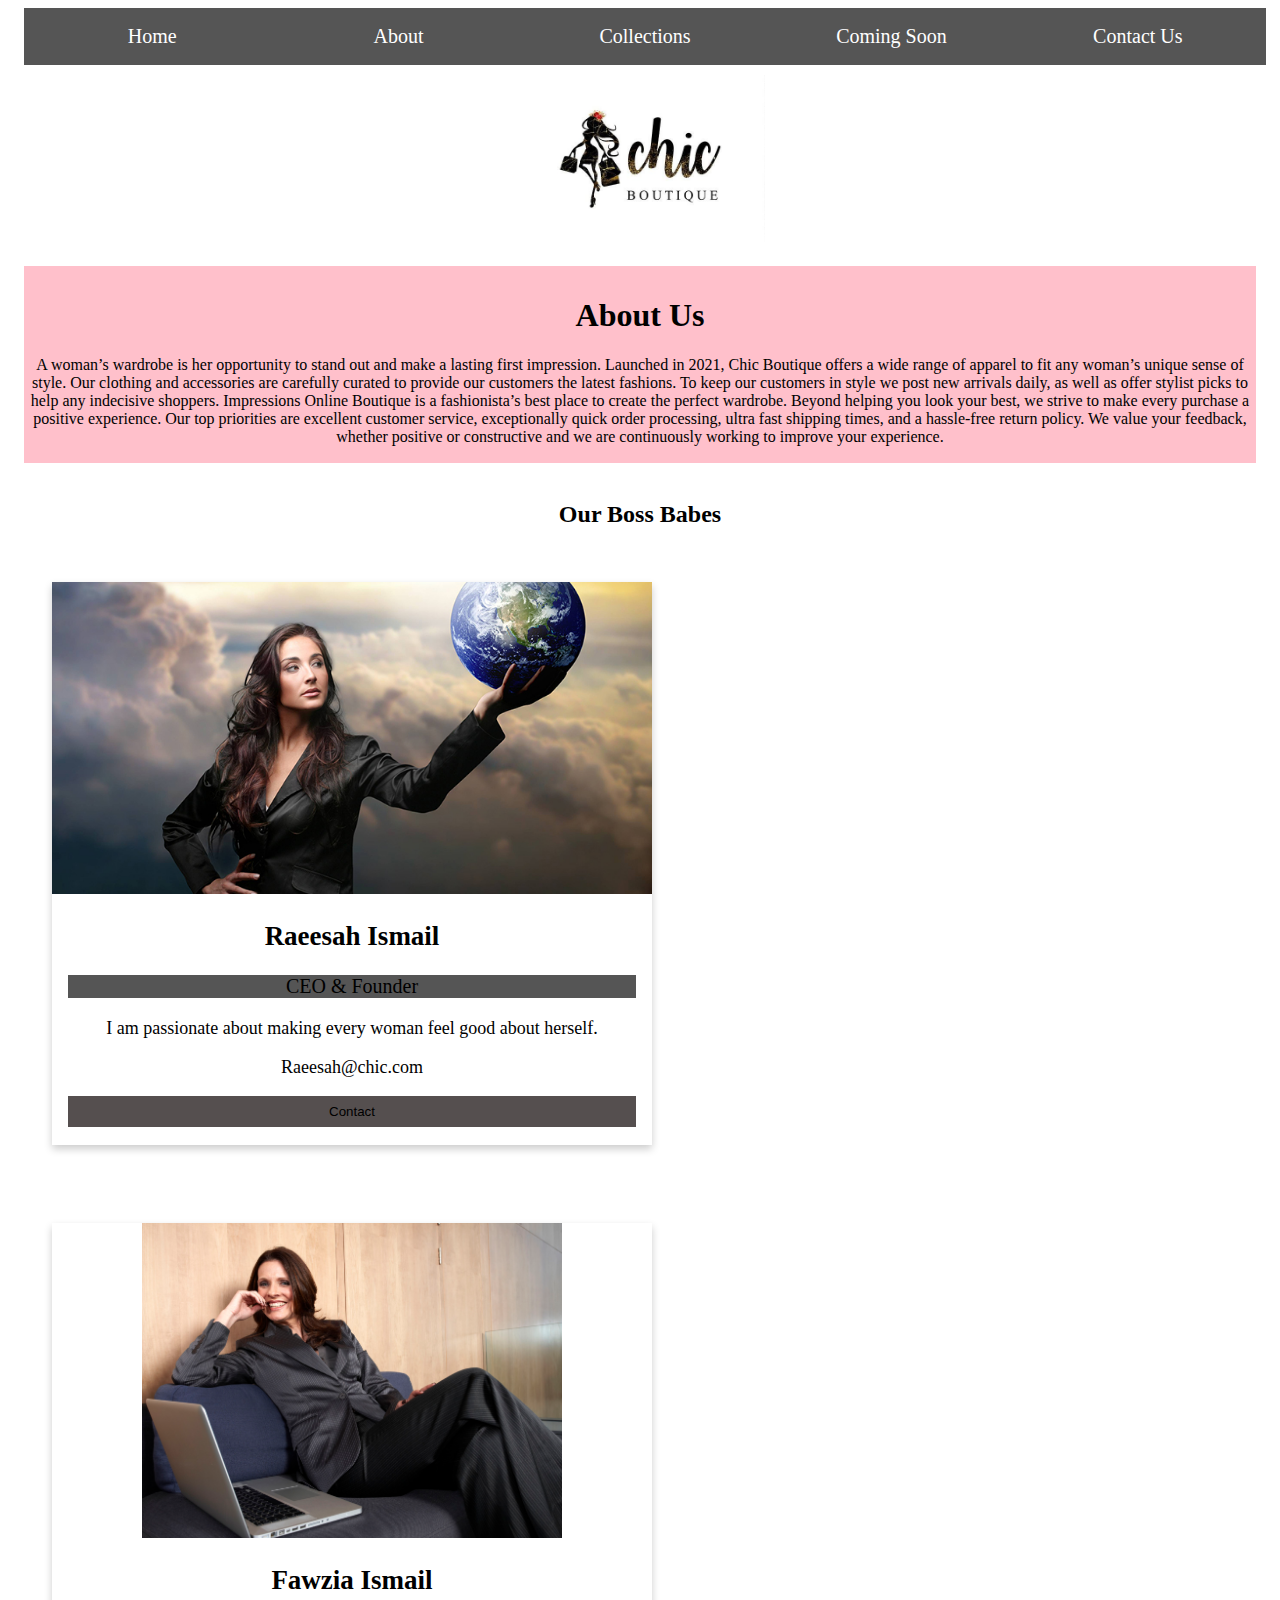
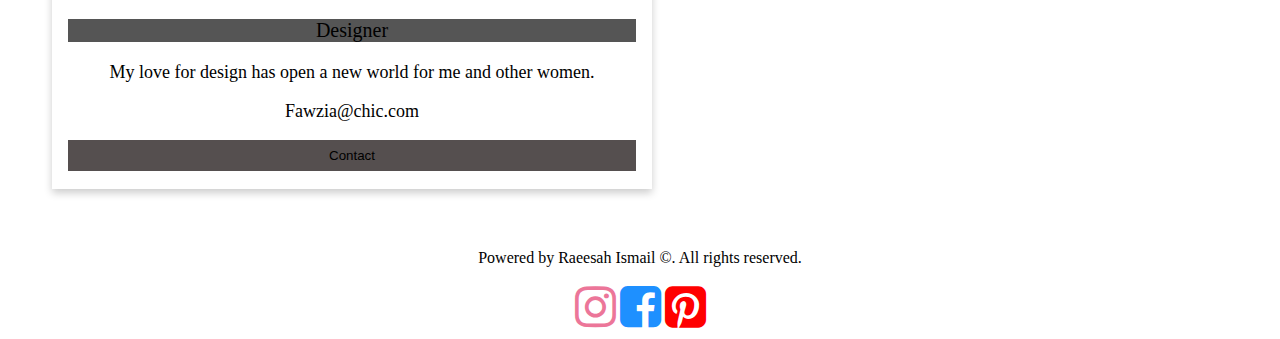
==== about.html @ 411bea1b "first commit" ====
<!DOCTYPE html>
<html lang="en">
<head>
    <meta charset="UTF-8">
    <meta name="viewport" content="width=device-width, initial-scale=1.0">

    <title>Chic Boutique</title>
	 
	  <link rel="stylesheet" href="style.css">
	  <link rel="preconnect" href="https://fonts.gstatic.com">
     <link href="https://fonts.googleapis.com/css2?family=PT+Sans&display=swap" rel="stylesheet">
	  <link rel="stylesheet" href="https://maxcdn.bootstrapcdn.com/font-awesome/4.4.0/css/font-awesome.min.css">
	  <link rel="preconnect" href="https://fonts.gstatic.com">
     <link href="https://fonts.googleapis.com/css2?family=Limelight&display=swap" rel="stylesheet">  
</head>
<body>
 
    <main class="container">
    <section class="upper">

<!-- The navigation menu -->
	  <nav>
     <div class="navbar">
     <a href="index.html">Home</a>
     <a href="about.html">About</a>
     <a href="collections.html">Collections</a>
     <a href="coming_soon.html">Coming Soon</a>
     <a href="contact_us.html">Contact Us</a>
     </div>
     </nav>
     </section>


     <div class="heading">
     <img class="logo" src="images/chic.jpg" alt="chic" width="250"></div>
     </div>	
	
     <div class="about-section">
     <h1>About Us</h1>
     <p>A woman’s wardrobe is her opportunity to stand out and make a lasting first impression. 
        Launched in 2021, Chic Boutique offers a wide range of apparel to fit any woman’s unique 
        sense of style. Our clothing and accessories are carefully curated to provide our customers 
        the latest fashions. To keep our customers in style we post new arrivals daily, as well as 
        offer stylist picks to help any indecisive shoppers. Impressions Online Boutique is a 
        fashionista’s best place to create the perfect wardrobe. Beyond helping you look your best, 
        we strive to make every purchase a positive experience. Our top priorities are excellent 
        customer service, exceptionally quick order processing, ultra fast shipping times, and a 
        hassle-free return policy. We value your feedback, whether positive or constructive and we 
        are continuously working to improve your experience.
     </p>
     </div>

     <br/>

     <h2 style="text-align:center",>Our Boss Babes</h2>
     <div class="row"> 
     <div class="column">
     <div class="card">
     <img src="images/boss.jpg" alt="boss" style="width:100%">
     <div class="container">
        <h2>Raeesah Ismail</h2>
        <p class="title">CEO & Founder</p>
        <p>I am passionate about making every woman feel good about herself.</p>
        <p>Raeesah@chic.com</p>
        <p><button class="button">Contact</button></p>
     </div>
     </div>
     </div> 
     

     <div class="column">
     <div class="card">
     <img src="images/boss3.jpg" alt="boss3" style="width:70%">
     <div class="container">
        <h2>Fawzia Ismail</h2>
        <p class="title">Designer</p>
        <p>My love for design has open a new world for me and other women.</p>
        <p>Fawzia@chic.com</p>
        <p><button class="button">Contact</button></p>
     </div>
     </div>
     </div>
     </main>

     <div class="footer">
     <p>Powered by Raeesah Ismail &copy. All rights reserved.</p>
     <a href="https:www.instagram.com/ch1cb0utique"><i class="fa fa-instagram" id="instagram"></i></a>
     <a href="https:www.facebook.com/ch1cb0utique"><i class="fa fa-facebook-square" id="facebook"></i></a>
     <a href="https:www.pinterest.com/ch1cb0utique"><i class="fa fa-pinterest-square" id="pinterest"></i></a>  
     </div>

</body>
</html>
---- style.css ----
.html {
  box-sizing: border-box;
}

/* {
  box-sizing: border-box;
} */

/* Style the navigation menu */
.navbar{
	display: flex;
	align-items: center;
	padding: 5px;
  width: 100%;
  background-color: #555;
  overflow: auto;
}

/* Navigation links */
.navbar a {
  float: left;
  padding: 12px;
  color: white;
  text-decoration: none;
  font-size: 20px;
  width: 20%; 
  text-align: center; 
}

/* Add a background color on mouse-over */
.navbar a:hover {
  background-color: #e1ade6;
}

/* Style the current/active link */
.navbar a.active {
  background-color: pink;
}

/* Add responsiveness */
@media screen and (max-width: 600px) {
  .navbar a {
    float: none;
    display: block;
    width: 100%;
    text-align: left; 
  }
}

.title {
    width: 100%;
    background-color: #555;
    overflow: auto;
  }

  .title a {
    float: left;
    padding: 12px;
    color: white;
    text-decoration: none;
    font-size: 17px;
    width: 20%; 
    text-align: center; 
  }

/*logo*/
.heading{
	text-align: center;
	font-size: 100px;
}

.logo{
	text-align: center;
  padding-top: 10px;
}

@media screen and (max-width: 600px) {
  .banner {
    width: 100%;
    margin-top: 0;
    display: block;
    align-items: center;
  }
}

.pic {
	border: 5px solid #555;
}

@media screen and (max-width: 600px) {
  .pic {
     float: none;
     display: block;
     width: 100%;
     } }
 

/*FOOTER*/

.footer {
  position: bottom;
  left: 0;
  bottom: 0;
  width: 100%;
  background-color: white;
  color: black;
  text-align: center;
}

#instagram{
	color: #EC7699;
	font-size: 3em;
	text-align: right;
}
#facebook{
	font-size: 3em;
	text-align: center;
	color: #1E90FF;
}
#pinterest{
	font-size: 3em;
	text-align: center;
	color: red;
}

.about-section {
  padding-top: 10px;
  padding-bottom: 1px;
  margin-bottom: 1px;
  text-align: center;
  background-color: pink;
  color: black;
}

.row{
	text-align: center;
  color: black;
  font-size: 18px;
 } 

.column {
  width: 33.3%;
  margin-bottom: 16px;
  padding: 0 8px;
}

.card {
  box-shadow: 0 4px 8px 0 rgba(0, 0, 0, 0.2);
  margin: 8px;
}

.container {
  padding: 0 16px;
}

.container::after, .row::after {
  content: "";
  clear: both;
  display: table;
}

.title {
  color: black;
  font-size: 20px;
}

.button {
  border: none;
  outline: 0;
  display: inline-block;
  padding: 8px;
  color: black;
  background-color: rgb(85, 79, 79);
  text-align: center;
  cursor: pointer;
  width: 100%;
}

.button:hover {
  background-color: rgb(214, 107, 214);
  text-align: center;;
}

@media screen and (max-width: 600px) {
  .column {
    width: 100%;
    display: block;
  }
}

/*COLLECTIONS*/

.heading1{
  text-align: center;
  color: black;
  background-color: pink;
}

.pictures{
	display: flex;
	flex-wrap: wrap;
	justify-content: space-between;
	align-items: center;
}
	
.pic2 {
	border: 5px solid #555;
}

@media screen and (max-width: 600px) {
  .pictures {
    width: 100%;
    margin-top: 0;
  }
}

/*CONTACT US*/

.contact {
  border-radius: 5px;
  background-color: #f2f2f2;
  padding: 10px;
}

/* Create two columns that float next to eachother */
.column {
  float: left;
  width: 50%;
  margin-top: 6px;
  padding: 20px;
}

/* Clear floats after the columns */
.row:after {
  content: "";
  display: table;
  clear: both;
}

/* Style inputs */
input[type=text], select, textarea {
  width: 100%;
  padding: 12px;
  border: 1px solid #ccc;
  margin-top: 6px;
  margin-bottom: 16px;
  resize: vertical;
}

input[type=submit] {
  background-color: #F091AD;
  color: white;
  padding: 12px 20px;
  border: none;
  cursor: pointer;
}

input[type=submit]:hover {
  background-color: #45a049;
}

/* Responsive layout - when the screen is less than 600px wide, make the two columns stack on top of each other instead of next to each other */
@media screen and (max-width: 600px) {
  .column, input[type=submit] {
    width: 100%;
    margin-top: 0;
  }
}

/*COMING SOON*/

.coming-soon{
  padding-top: 10px;
  padding-bottom: 1px;
  margin-bottom: 1px;
  text-align: center;
  background-color: pink;
  color: black;
}

@media screen and (max-width: 600px) {
  .show {
    width: 100%;
    margin-top: 0;
  }
}
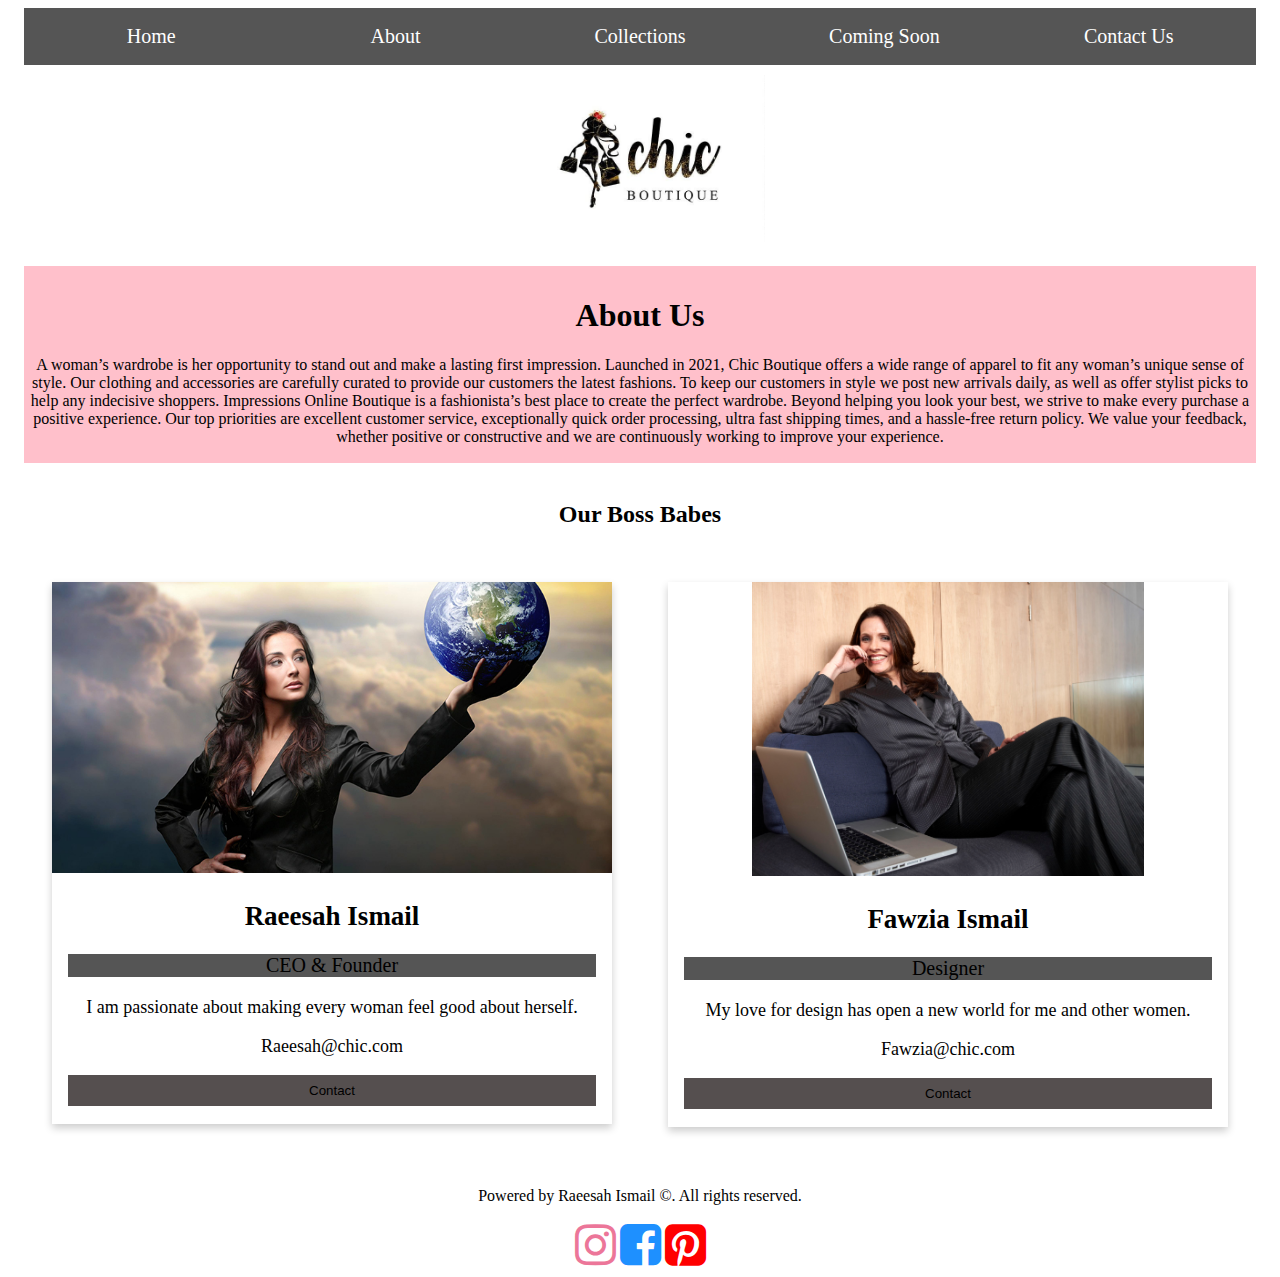
==== commit 4ee4b61a: "edited readme" ====
--- a/about.html
+++ b/about.html
@@ -33,7 +33,7 @@
 
      <div class="heading">
      <img class="logo" src="images/chic.jpg" alt="chic" width="250"></div>
-     </div>	
+     
 	
      <div class="about-section">
      <h1>About Us</h1>
@@ -52,34 +52,37 @@
 
      <br/>
 
-     <h2 style="text-align:center",>Our Boss Babes</h2>
-     <div class="row"> 
-     <div class="column">
-     <div class="card">
-     <img src="images/boss.jpg" alt="boss" style="width:100%">
-     <div class="container">
-        <h2>Raeesah Ismail</h2>
-        <p class="title">CEO & Founder</p>
-        <p>I am passionate about making every woman feel good about herself.</p>
-        <p>Raeesah@chic.com</p>
-        <p><button class="button">Contact</button></p>
-     </div>
-     </div>
-     </div> 
-     
-
-     <div class="column">
-     <div class="card">
-     <img src="images/boss3.jpg" alt="boss3" style="width:70%">
-     <div class="container">
-        <h2>Fawzia Ismail</h2>
+     <h2 style="text-align:center">Our Boss Babes</h2>
+     <div class="row">
+      <div class="column">
+        <div class="card">
+          <img src="images/boss.jpg" alt="boss" style="width:100%">
+          <div class="container">
+            <h2>Raeesah Ismail</h2>
+            <p class="title">CEO & Founder</p>
+            <p>I am passionate about making every woman feel good about herself.</p>
+            <p>Raeesah@chic.com</p>
+            <p><button class="button">Contact</button></p>
+          </div>
+        </div>
+      </div>
+    
+      <div class="column">
+        <div class="card">
+          <img src="images/boss3.jpg" alt="boss3"  style="width:70%">
+          <div class="container">
+            <h2>Fawzia Ismail</h2>
         <p class="title">Designer</p>
         <p>My love for design has open a new world for me and other women.</p>
         <p>Fawzia@chic.com</p>
-        <p><button class="button">Contact</button></p>
-     </div>
-     </div>
-     </div>
+            <p><button class="button">Contact</button></p>
+          </div>
+        </div>
+      </div>
+  
+      </div>
+    </div>
+
      </main>
 
      <div class="footer">
--- a/style.css
+++ b/style.css
@@ -90,7 +90,7 @@
 @media screen and (max-width: 600px) {
   .pic {
      float: none;
-     display: block;
+     display: grid;
      width: 100%;
      } }
  
@@ -123,6 +123,33 @@
 	color: red;
 }
 
+/*ABOUT*/
+/* 
+body {
+  font-family: Arial, Helvetica, sans-serif;
+  margin: 0;
+} */
+
+html {
+  box-sizing: border-box;
+} 
+
+*, *:before, *:after {
+  box-sizing: inherit;
+}
+
+.column {
+  float: left;
+  width: 33.3%;
+  margin-bottom: 16px;
+  padding: 0 8px;
+}
+
+.card {
+  box-shadow: 0 4px 8px 0 rgba(0, 0, 0, 0.2);
+  margin: 8px;
+}
+
 .about-section {
   padding-top: 10px;
   padding-bottom: 1px;
@@ -137,11 +164,13 @@
   color: black;
   font-size: 18px;
  } 
-
-.column {
-  width: 33.3%;
+ 
+
+ .column {
+  float: right;
+  width: 50%;
   margin-bottom: 16px;
-  padding: 0 8px;
+  padding: 0px 8px;
 }
 
 .card {
@@ -161,7 +190,7 @@
 
 .title {
   color: black;
-  font-size: 20px;
+  font-size: 20PX;
 }
 
 .button {
@@ -169,7 +198,7 @@
   outline: 0;
   display: inline-block;
   padding: 8px;
-  color: black;
+  color:black;
   background-color: rgb(85, 79, 79);
   text-align: center;
   cursor: pointer;
@@ -178,15 +207,16 @@
 
 .button:hover {
   background-color: rgb(214, 107, 214);
-  text-align: center;;
-}
-
-@media screen and (max-width: 600px) {
+  text-align: center;
+}
+
+@media screen and (max-width: 650px) {
   .column {
     width: 100%;
     display: block;
   }
 }
+
 
 /*COLLECTIONS*/
 
